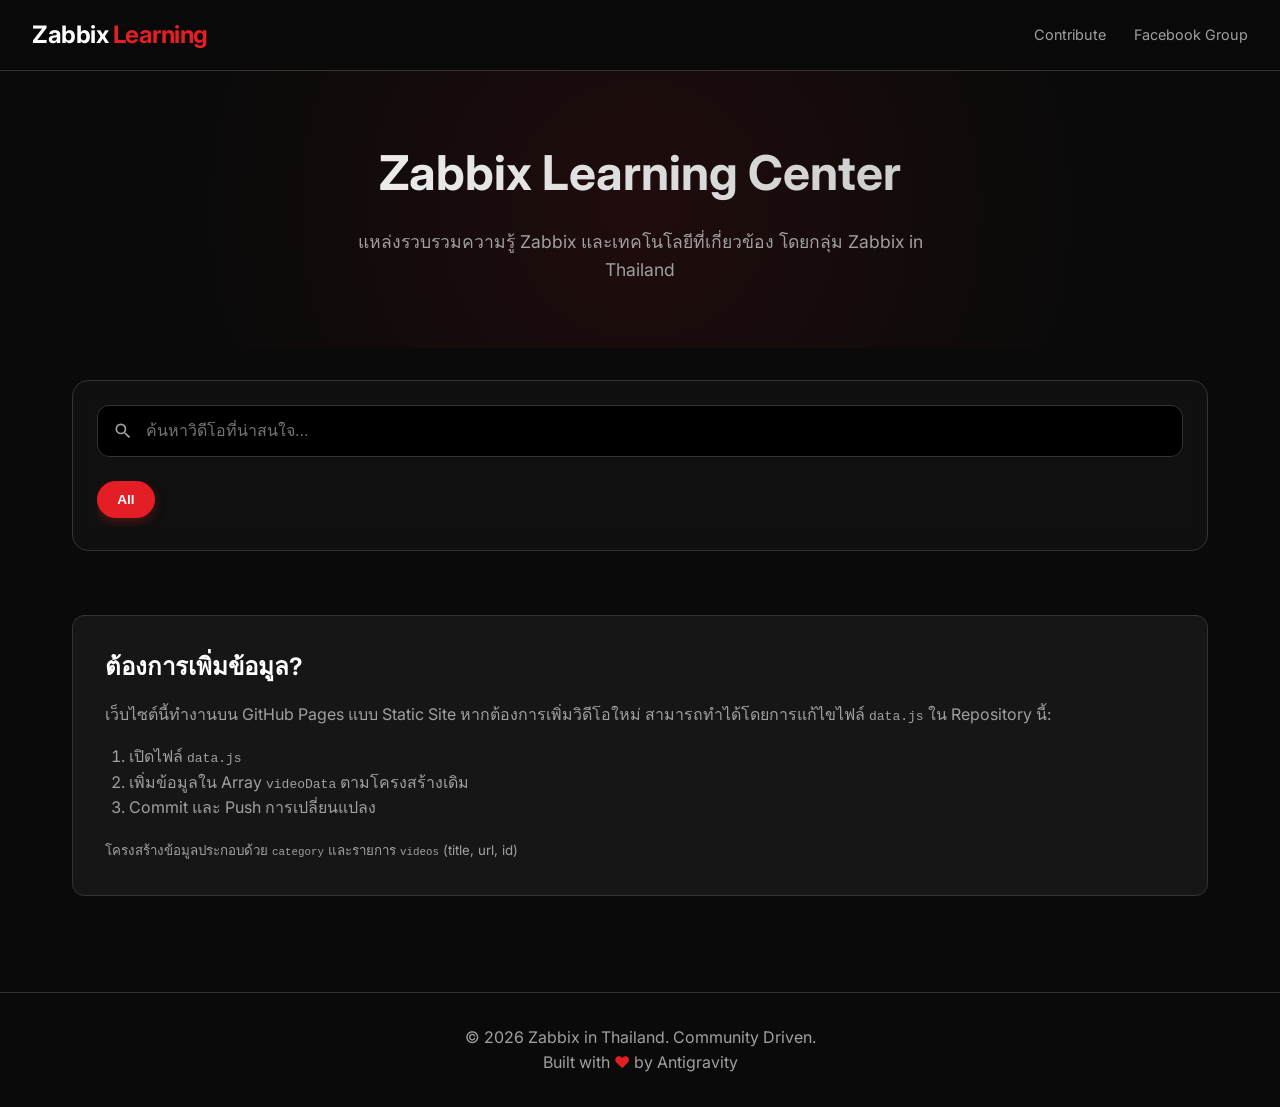
==== Zabbix-in-Thailand-Learning/index.html @ 1e0de169 "feat: modernize UI and add search functionality - Added glassmorphism controls container with search" ====
<!DOCTYPE html>
<html lang="th">
<head>
    <meta charset="UTF-8">
    <meta name="viewport" content="width=device-width, initial-scale=1.0">
    <title>Zabbix Learning Center | Zabbix in Thailand</title>
    <meta name="description" content="ศูนย์การเรียนรู้ Zabbix โดยกลุ่ม Zabbix in Thailand รวมวิดีโอสอนและ Workshop ล่าสุด">
    <link rel="stylesheet" href="styles.css">
</head>
<body>

    <header>
        <div class="logo-container">
            <div class="logo-text"><span>Zabbix</span> Learning</div>
        </div>
        <nav>
            <a href="#how-to-add">Contribute</a>
            <a href="https://www.facebook.com/groups/zabbixinthailand" target="_blank">Facebook Group</a>
        </nav>
    </header>

    <div class="hero">
        <h1>Zabbix Learning Center</h1>
        <p>แหล่งรวบรวมความรู้ Zabbix และเทคโนโลยีที่เกี่ยวข้อง โดยกลุ่ม Zabbix in Thailand</p>
    </div>

    <main>
        <!-- Search and Filter Controls -->
        <div class="controls-container">
            <div class="search-container">
                <input type="text" id="search-input" placeholder="ค้นหาวิดีโอที่น่าสนใจ..." aria-label="Search videos">
                <svg class="search-icon" viewBox="0 0 24 24" width="20" height="20">
                    <path d="M15.5 14h-.79l-.28-.27A6.471 6.471 0 0 0 16 9.5 6.5 6.5 0 1 0 9.5 16c1.61 0 3.09-.59 4.23-1.57l.27.28v.79l5 4.99L20.49 19l-4.99-5zm-6 0C7.01 14 5 11.99 5 9.5S7.01 5 9.5 5 14 7.01 14 9.5 11.99 14 9.5 14z" fill="currentColor"/>
                </svg>
            </div>
            <div class="filter-container" id="filter-container">
                <button class="filter-btn active" data-filter="all">All</button>
                <!-- Dynamic filters will be added here -->
            </div>
        </div>

        <!-- Empty State (Hidden by default) -->
        <div id="empty-state" class="empty-state" style="display: none;">
            <div class="empty-icon">🔍</div>
            <h3>ไม่พบวิดีโอที่คุณกำลังมองหา</h3>
            <p>ลองเปลี่ยนคำค้นหา หรือเลือกหมวดหมู่อื่นดูนะครับ</p>
        </div>

        <!-- Video Content (Populated by JS) -->
        <div id="content-area"></div>

        <!-- How to Add Data Section -->
        <section id="how-to-add" style="margin-top: 4rem; padding: 2rem; background: var(--card-bg); border-radius: 12px; border: 1px solid var(--border-color);">
            <h2 style="margin-bottom: 1rem; color: var(--text-primary);">ต้องการเพิ่มข้อมูล?</h2>
            <p style="color: var(--text-secondary); margin-bottom: 1rem;">
                เว็บไซต์นี้ทำงานบน GitHub Pages แบบ Static Site
                หากต้องการเพิ่มวิดีโอใหม่ สามารถทำได้โดยการแก้ไขไฟล์ <code>data.js</code> ใน Repository นี้:
            </p>
            <ol style="margin-left: 1.5rem; color: var(--text-secondary); margin-bottom: 1rem;">
                <li>เปิดไฟล์ <code>data.js</code></li>
                <li>เพิ่มข้อมูลใน Array <code>videoData</code> ตามโครงสร้างเดิม</li>
                <li>Commit และ Push การเปลี่ยนแปลง</li>
            </ol>
            <p style="color: var(--text-secondary);">
                <small>โครงสร้างข้อมูลประกอบด้วย <code>category</code> และรายการ <code>videos</code> (title, url, id)</small>
            </p>
        </section>
    </main>

    <footer>
        <p>&copy; 2026 Zabbix in Thailand. Community Driven.</p>
        <p>Built with <span style="color: var(--primary-color);">♥</span> by Antigravity</p>
    </footer>

    <!-- Video Modal -->
    <div class="modal" id="video-modal">
        <div class="modal-content">
            <span class="close-modal" id="close-modal">&times;</span>
            <div id="player-container"></div>
        </div>
    </div>

    <script src="data.js"></script>
    <script src="script.js"></script>
</body>
</html>
---- Zabbix-in-Thailand-Learning/styles.css ----
/* Global Styles */
@import url('https://fonts.googleapis.com/css2?family=Inter:wght@400;600;700&display=swap');

:root {
  --primary-color: #e31e24; /* Zabbix Red-ish */
  --pk-red: #d40000;
  --bg-color: #0a0a0a;
  --card-bg: #161616;
  --text-primary: #ffffff;
  --text-secondary: #a0a0a0;
  --border-color: #333;
  --hover-accent: #ff3333;
}

* {
  box-sizing: border-box;
  margin: 0;
  padding: 0;
}

body {
  font-family: 'Inter', sans-serif;
  background-color: var(--bg-color);
  color: var(--text-primary);
  line-height: 1.6;
}

/* Header */
header {
  background-color: rgba(10, 10, 10, 0.95);
  border-bottom: 1px solid var(--border-color);
  padding: 1rem 2rem;
  position: sticky;
  top: 0;
  z-index: 1000;
  backdrop-filter: blur(10px);
  display: flex;
  justify-content: space-between;
  align-items: center;
}

.logo-container {
  display: flex;
  align-items: center;
  gap: 1rem;
}

.logo-text {
  font-size: 1.5rem;
  font-weight: 700;
  color: var(--primary-color);
  letter-spacing: -0.5px;
}

.logo-text span {
  color: var(--text-primary);
}

nav a {
  color: var(--text-secondary);
  text-decoration: none;
  font-size: 0.9rem;
  margin-left: 1.5rem;
  transition: color 0.3s;
}

nav a:hover {
  color: var(--primary-color);
}

/* Hero Section */
.hero {
  text-align: center;
  padding: 4rem 2rem;
  background: radial-gradient(circle at center, rgba(227, 30, 36, 0.1) 0%, rgba(10, 10, 10, 0) 70%);
}

.hero h1 {
  font-size: 3rem;
  margin-bottom: 1rem;
  background: linear-gradient(to right, #fff, #bbb);
  -webkit-background-clip: text;
  -webkit-text-fill-color: transparent;
}

.hero p {
  color: var(--text-secondary);
  max-width: 600px;
  margin: 0 auto;
  font-size: 1.1rem;
}

/* Main Content */
main {
  max-width: 1200px;
  margin: 0 auto;
  padding: 2rem;
}

.controls-container {
  display: flex;
  flex-direction: column;
  gap: 1.5rem;
  margin-bottom: 3rem;
  background: rgba(22, 22, 22, 0.5);
  padding: 1.5rem;
  border-radius: 16px;
  border: 1px solid var(--border-color);
  backdrop-filter: blur(10px);
}

.search-container {
  position: relative;
  width: 100%;
}

.search-container input {
  width: 100%;
  padding: 1rem 1rem 1rem 3rem;
  background-color: #000;
  border: 1px solid var(--border-color);
  border-radius: 12px;
  color: white;
  font-size: 1rem;
  transition: all 0.3s ease;
  outline: none;
}

.search-container input:focus {
  border-color: var(--primary-color);
  box-shadow: 0 0 0 4px rgba(227, 30, 36, 0.1);
}

.search-icon {
  position: absolute;
  left: 1rem;
  top: 50%;
  transform: translateY(-50%);
  color: var(--text-secondary);
  pointer-events: none;
}

.filter-container {
  display: flex;
  gap: 0.75rem;
  overflow-x: auto;
  padding-bottom: 0.5rem;
  scrollbar-width: none; /* Hide scrollbar Firefox */
}

.filter-container::-webkit-scrollbar {
  display: none; /* Hide scrollbar Chrome/Safari */
}

.filter-btn {
  background-color: rgba(255, 255, 255, 0.05);
  border: 1px solid var(--border-color);
  color: var(--text-secondary);
  padding: 0.6rem 1.2rem;
  border-radius: 50px;
  cursor: pointer;
  white-space: nowrap;
  transition: all 0.3s ease;
  font-size: 0.85rem;
  font-weight: 600;
}

.filter-btn:hover {
  background-color: rgba(255, 255, 255, 0.1);
  color: white;
}

.filter-btn.active {
  background-color: var(--primary-color);
  color: white;
  border-color: var(--primary-color);
  box-shadow: 0 4px 12px rgba(227, 30, 36, 0.3);
}

/* Empty State */
.empty-state {
  text-align: center;
  padding: 4rem 2rem;
  color: var(--text-secondary);
}

.empty-icon {
  font-size: 3rem;
  margin-bottom: 1rem;
}

.empty-state h3 {
  color: white;
  margin-bottom: 0.5rem;
}

/* Video Grid */
.category-section {
  margin-bottom: 3rem;
}

.category-title {
  font-size: 1.5rem;
  margin-bottom: 1.5rem;
  border-left: 4px solid var(--primary-color);
  padding-left: 1rem;
}

.video-grid {
  display: grid;
  grid-template-columns: repeat(auto-fill, minmax(300px, 1fr));
  gap: 1.5rem;
}

.video-card {
  background-color: var(--card-bg);
  border: 1px solid var(--border-color);
  border-radius: 12px;
  overflow: hidden;
  transition: transform 0.3s, box-shadow 0.3s;
}

.video-card:hover {
  transform: translateY(-5px);
  box-shadow: 0 10px 20px rgba(0,0,0,0.3);
  border-color: var(--primary-color);
}

.thumbnail-container {
  position: relative;
  padding-bottom: 56.25%; /* 16:9 Aspect Ratio */
  height: 0;
  overflow: hidden;
  background: #000;
  cursor: pointer;
}

.thumbnail-container img {
  position: absolute;
  top: 0;
  left: 0;
  width: 100%;
  height: 100%;
  object-fit: cover;
  transition: opacity 0.3s;
}

.play-button {
  position: absolute;
  top: 50%;
  left: 50%;
  transform: translate(-50%, -50%);
  width: 50px;
  height: 50px;
  background-color: rgba(227, 30, 36, 0.9);
  border-radius: 50%;
  display: flex;
  align-items: center;
  justify-content: center;
  opacity: 0;
  transition: opacity 0.3s;
}

.play-button svg {
  fill: white;
  width: 20px;
  height: 20px;
  margin-left: 3px; /* visual center fix */
}

.thumbnail-container:hover .play-button {
  opacity: 1;
}

.video-info {
  padding: 1rem;
}

.video-title {
  font-weight: 600;
  font-size: 1rem;
  margin-bottom: 0.5rem;
  overflow: hidden;
  text-overflow: ellipsis;
  display: -webkit-box;
  -webkit-line-clamp: 2;
  -webkit-box-orient: vertical;
}

.video-meta {
  font-size: 0.8rem;
  color: var(--text-secondary);
}

/* Modal */
.modal {
  display: none;
  position: fixed;
  z-index: 2000;
  left: 0;
  top: 0;
  width: 100%;
  height: 100%;
  background-color: rgba(0,0,0,0.9);
  backdrop-filter: blur(5px);
  align-items: center;
  justify-content: center;
}

.modal-content {
  width: 90%;
  max-width: 900px;
  background: #000;
  border-radius: 8px;
  overflow: hidden;
  position: relative;
  box-shadow: 0 0 30px rgba(227, 30, 36, 0.3);
  aspect-ratio: 16/9;
}

.close-modal {
  position: absolute;
  top: -40px;
  right: 0;
  color: white;
  font-size: 30px;
  cursor: pointer;
}

iframe {
  width: 100%;
  height: 100%;
  border: none;
}

/* Footer */
footer {
  text-align: center;
  padding: 2rem;
  border-top: 1px solid var(--border-color);
  margin-top: 4rem;
  color: var(--text-secondary);
}

footer a {
  color: var(--primary-color);
  text-decoration: none;
}

/* Responsive */
@media (max-width: 768px) {
  .hero h1 {
    font-size: 2rem;
  }
}
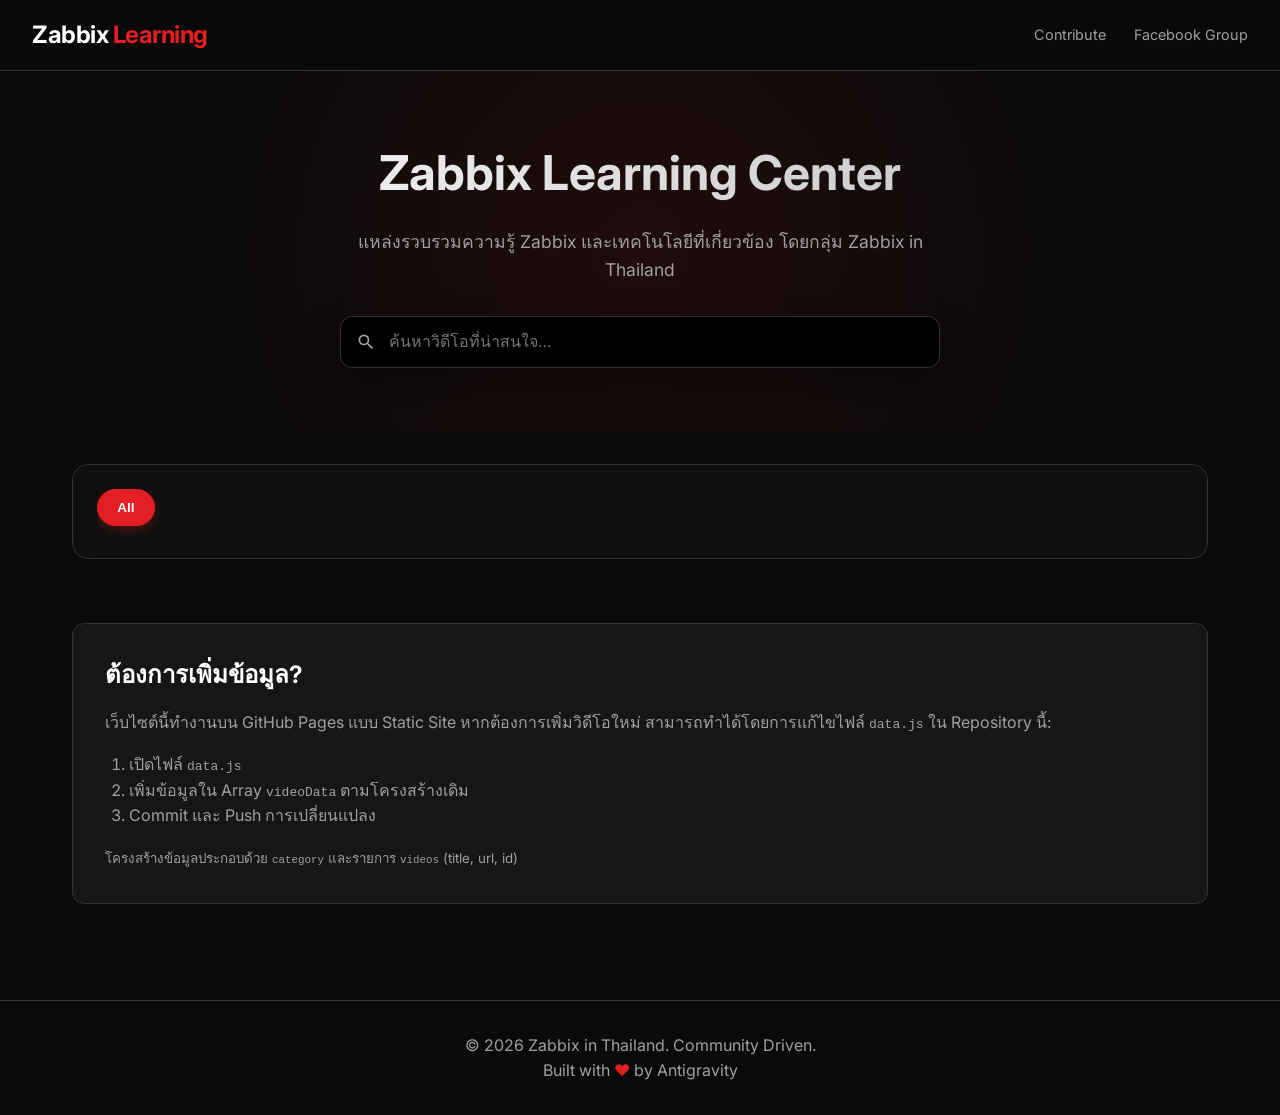
==== commit 545ee00c: "style: move search bar to hero section for better visibility" ====
--- a/Zabbix-in-Thailand-Learning/index.html
+++ b/Zabbix-in-Thailand-Learning/index.html
@@ -22,17 +22,17 @@
     <div class="hero">
         <h1>Zabbix Learning Center</h1>
         <p>แหล่งรวบรวมความรู้ Zabbix และเทคโนโลยีที่เกี่ยวข้อง โดยกลุ่ม Zabbix in Thailand</p>
+        <div class="search-container hero-search">
+            <input type="text" id="search-input" placeholder="ค้นหาวิดีโอที่น่าสนใจ..." aria-label="Search videos">
+            <svg class="search-icon" viewBox="0 0 24 24" width="20" height="20">
+                <path d="M15.5 14h-.79l-.28-.27A6.471 6.471 0 0 0 16 9.5 6.5 6.5 0 1 0 9.5 16c1.61 0 3.09-.59 4.23-1.57l.27.28v.79l5 4.99L20.49 19l-4.99-5zm-6 0C7.01 14 5 11.99 5 9.5S7.01 5 9.5 5 14 7.01 14 9.5 11.99 14 9.5 14z" fill="currentColor"/>
+            </svg>
+        </div>
     </div>
 
     <main>
-        <!-- Search and Filter Controls -->
+        <!-- Filter Controls -->
         <div class="controls-container">
-            <div class="search-container">
-                <input type="text" id="search-input" placeholder="ค้นหาวิดีโอที่น่าสนใจ..." aria-label="Search videos">
-                <svg class="search-icon" viewBox="0 0 24 24" width="20" height="20">
-                    <path d="M15.5 14h-.79l-.28-.27A6.471 6.471 0 0 0 16 9.5 6.5 6.5 0 1 0 9.5 16c1.61 0 3.09-.59 4.23-1.57l.27.28v.79l5 4.99L20.49 19l-4.99-5zm-6 0C7.01 14 5 11.99 5 9.5S7.01 5 9.5 5 14 7.01 14 9.5 11.99 14 9.5 14z" fill="currentColor"/>
-                </svg>
-            </div>
             <div class="filter-container" id="filter-container">
                 <button class="filter-btn active" data-filter="all">All</button>
                 <!-- Dynamic filters will be added here -->
--- a/Zabbix-in-Thailand-Learning/styles.css
+++ b/Zabbix-in-Thailand-Learning/styles.css
@@ -86,8 +86,15 @@
 .hero p {
   color: var(--text-secondary);
   max-width: 600px;
+  margin: 0 auto 2rem auto;
+  font-size: 1.1rem;
+}
+
+.hero-search {
+  max-width: 600px;
   margin: 0 auto;
-  font-size: 1.1rem;
+  box-shadow: 0 20px 40px rgba(0,0,0,0.4);
+  border-radius: 12px;
 }
 
 /* Main Content */
